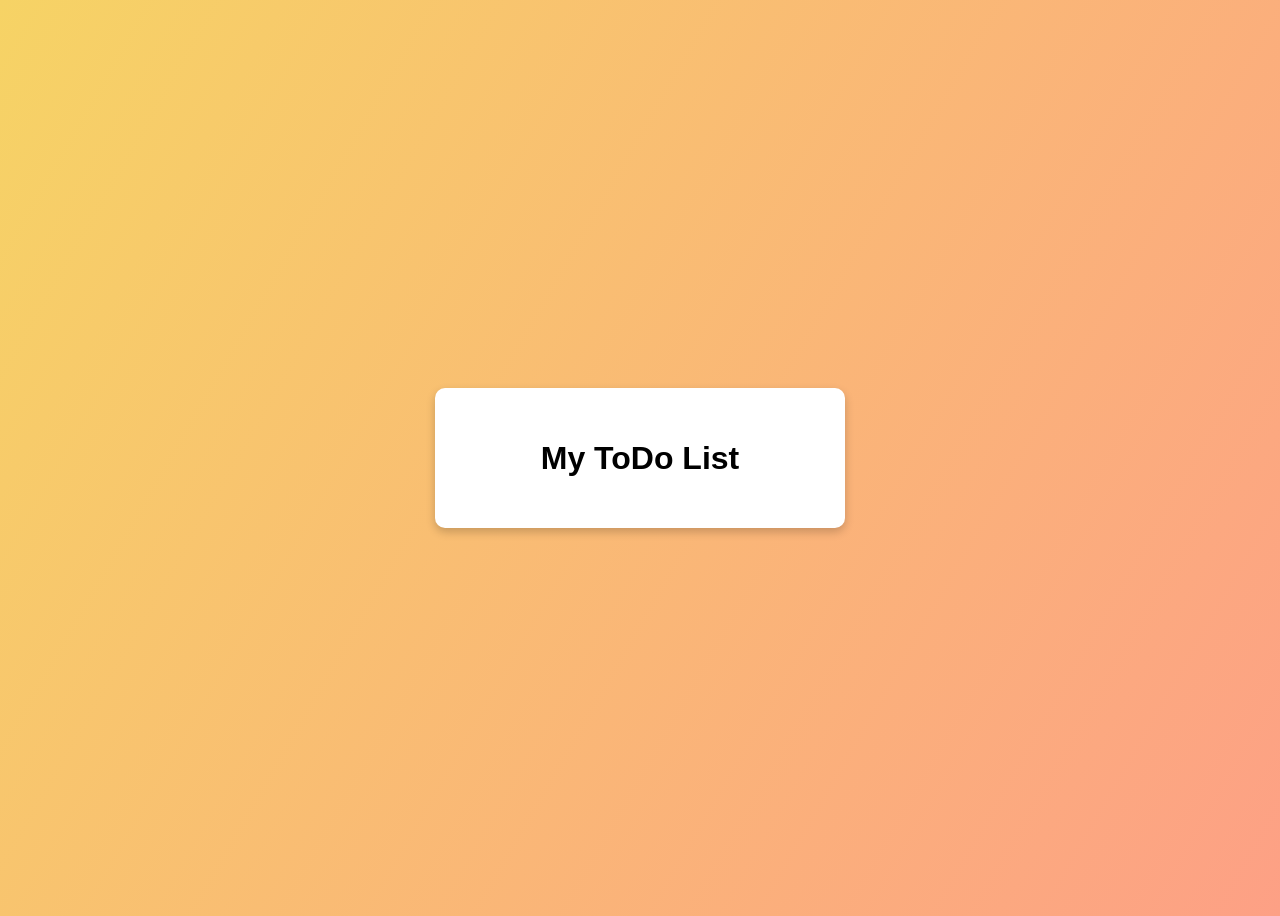
==== appl.html @ dbb1939b "html code added" ====
<!DOCTYPE html>
<html lang="en">
<head>
<meta charset="UTF-8">
<title>My ToDo App</title>
<link rel="stylesheet" href="app.css">
</head>

<body>

<div class="container">
    <h1>My ToDo List</h1>

   
    <ul id="todoList"></ul>
</div>

<script src="app.js"></script>
</body>
</html>
---- app.css ----
body{
    font-family: Arial;
    background: linear-gradient(120deg,#f6d365,#fda085);
    display:flex;
    justify-content:center;
    align-items:center;
    height:100vh;
}

.container{
    background:white;
    padding:30px;
    width:350px;
    border-radius:10px;
    box-shadow:0 4px 10px rgba(0,0,0,0.2);
}

h1{
    text-align:center;
}

.input-box{
    display:flex;
    margin-bottom:20px;
}

input{
    flex:1;
    padding:10px;
    border:1px solid #ccc;
    border-radius:5px;
}

button{
    padding:10px 15px;
    margin-left:10px;
    border:none;
    background:#ff7a7a;
    color:white;
    border-radius:5px;
    cursor:pointer;
}

button:hover{
    background:#ff5252;
}

ul{
    list-style:none;
    padding:0;
}

li{
    background:#f4f4f4;
    padding:10px;
    margin-bottom:10px;
    display:flex;
    justify-content:space-between;
    border-radius:5px;
}

.delete{
    color:red;
    cursor:pointer;
}
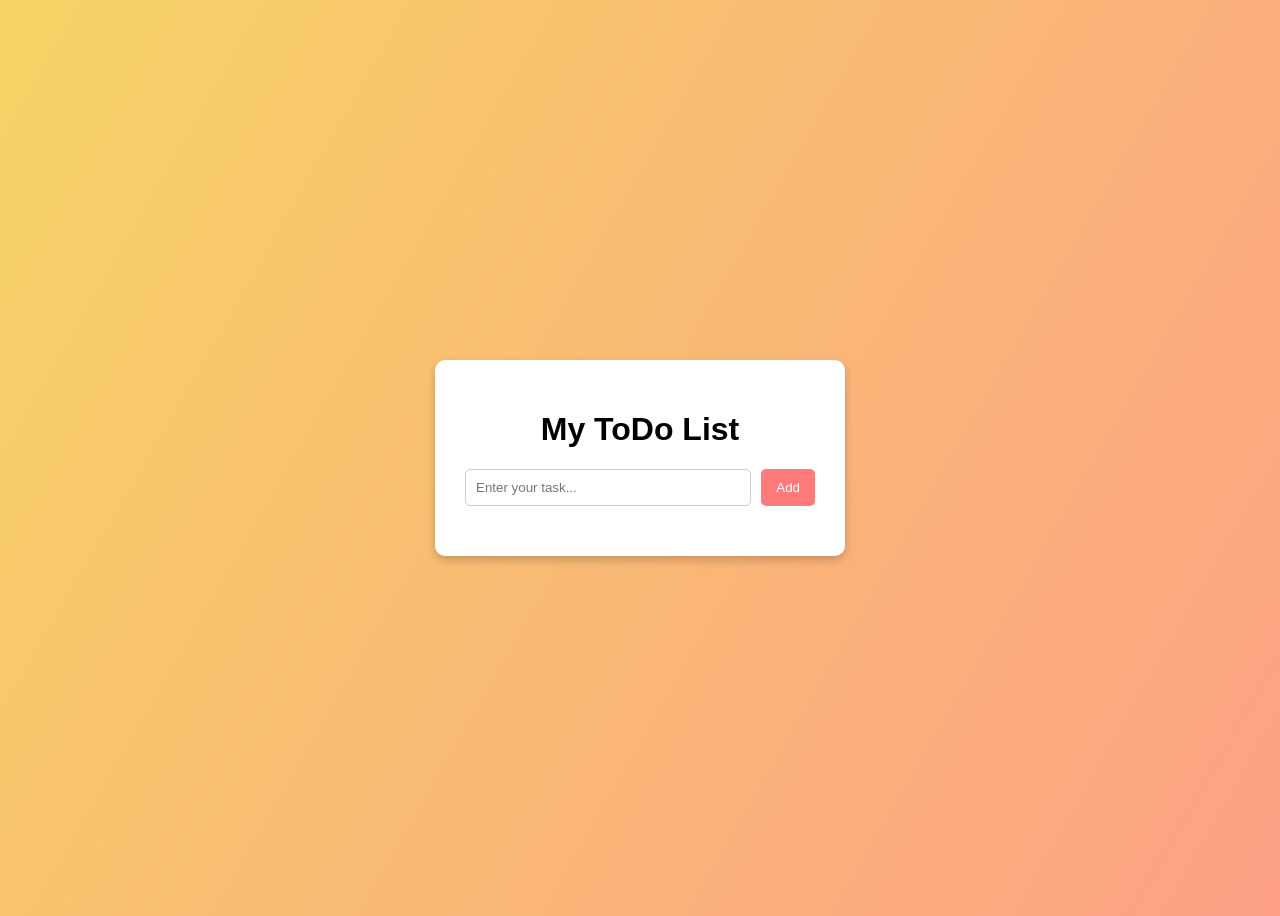
==== commit 9066c318: "button added" ====
--- a/appl.html
+++ b/appl.html
@@ -11,9 +11,12 @@
 <div class="container">
     <h1>My ToDo List</h1>
 
-   
-    <ul id="todoList"></ul>
-</div>
+    <div class="input-box">
+        <input type="text" id="todoInput" placeholder="Enter your task...">
+        <button onclick="addTodo()">Add</button>
+    </div>
+
+ 
 
 <script src="app.js"></script>
 </body>
